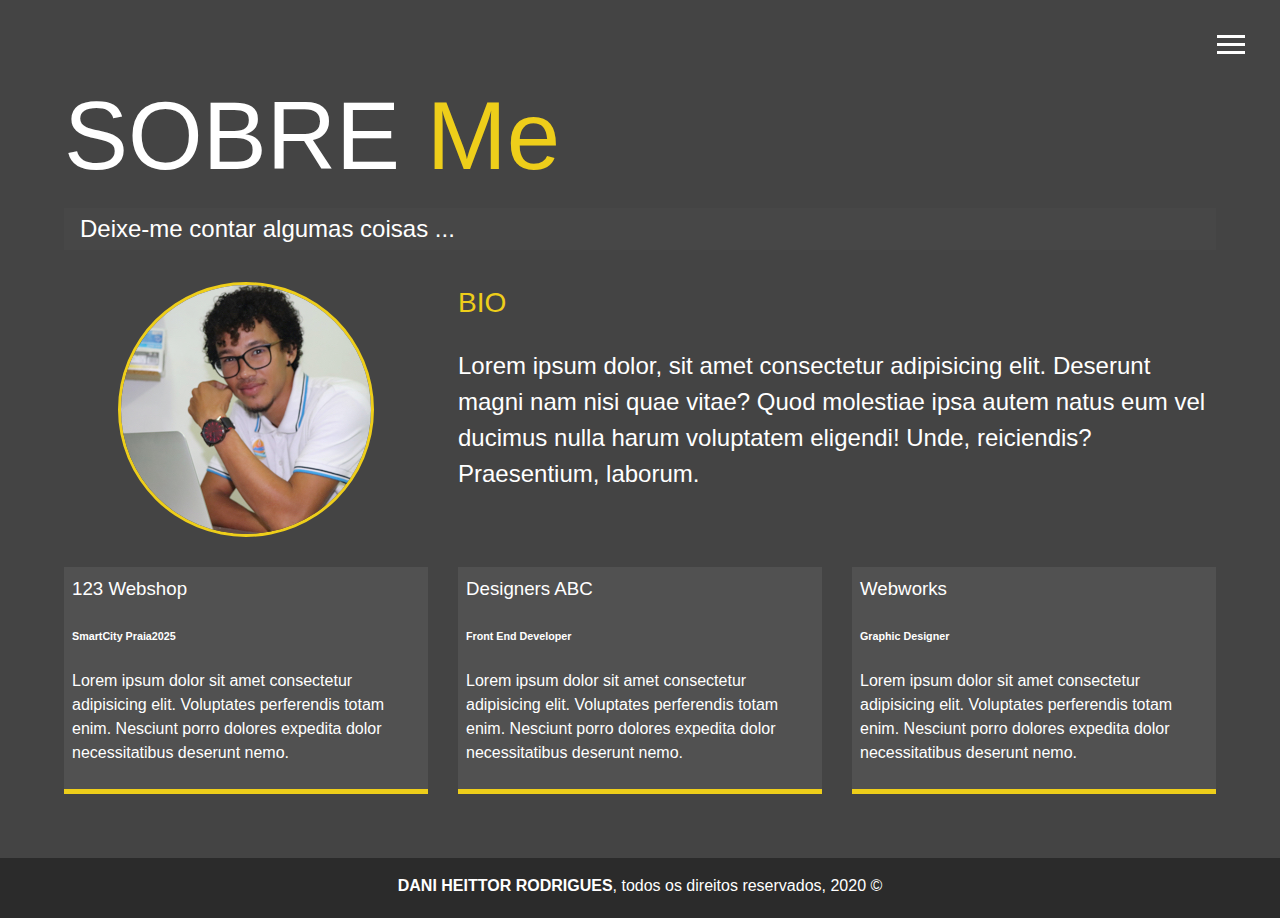
==== diretorio/about.html @ 76c3436e "Add files via upload" ====
<!DOCTYPE html>
<html lang="pt">
  <head>
    <meta charset="UTF-8" />
    <meta name="viewport" content="width=device-width, initial-scale=1.0" />
    <meta http-equiv="X-UA-Compatible" content="ie=edge" />
    <link
      rel="stylesheet"
      href="https://use.fontawesome.com/releases/v5.2.0/css/all.css"
      integrity="sha384-hWVjflwFxL6sNzntih27bfxkr27PmbbK/iSvJ+a4+0owXq79v+lsFkW54bOGbiDQ"
      crossorigin="anonymous"
    />
    <link rel="stylesheet" href="css/main.css" />
    <title>About Me</title>
  </head>

  <body>
    <header>
      <div class="menu-btn">
        <div class="btn-line"></div>
        <div class="btn-line"></div>
        <div class="btn-line"></div>
      </div>

      <nav class="menu">
        <div class="menu-branding">
          <div class="portrait"></div>
        </div>
        <ul class="menu-nav">
          <li class="nav-item current">
            <a href="index.html" class="nav-link">
              INICIAL
            </a>
          </li>
          <li class="nav-item">
            <a href="about.html" class="nav-link">
              SOBRE MIM
            </a>
          </li>
          <li class="nav-item">
            <a href="work.html" class="nav-link">
              MEUS TRABALHOS
            </a>
          </li>
          <li class="nav-item">
            <a href="contact.html" class="nav-link">
              COMO ME CONTACTAR
            </a>
          </li>
        </ul>
      </nav>
    </header>

    <main id="about">
      <h1 class="lg-heading">
        SOBRE
        <span class="text-secondary">Me</span>
      </h1>
      <h2 class="sm-heading">
        Deixe-me contar algumas coisas ...
      </h2>
      <div class="about-info">
        <img src="img/portrait.jpg" alt="John Doe" class="bio-image" />

        <div class="bio">
          <h3 class="text-secondary">BIO</h3>
          <p>
            Lorem ipsum dolor, sit amet consectetur adipisicing elit. Deserunt
            magni nam nisi quae vitae? Quod molestiae ipsa autem natus eum vel
            ducimus nulla harum voluptatem eligendi! Unde, reiciendis?
            Praesentium, laborum.
          </p>
        </div>

        <div class="job job-1">
          <h3>123 Webshop</h3>
          <h6>SmartCity Praia2025</h6>
          <p>
            Lorem ipsum dolor sit amet consectetur adipisicing elit. Voluptates
            perferendis totam enim. Nesciunt porro dolores expedita dolor
            necessitatibus deserunt nemo.
          </p>
        </div>

        <div class="job job-2">
          <h3>Designers ABC</h3>
          <h6>Front End Developer</h6>
          <p>
            Lorem ipsum dolor sit amet consectetur adipisicing elit. Voluptates
            perferendis totam enim. Nesciunt porro dolores expedita dolor
            necessitatibus deserunt nemo.
          </p>
        </div>

        <div class="job job-3">
          <h3>Webworks</h3>
          <h6>Graphic Designer</h6>
          <p>
            Lorem ipsum dolor sit amet consectetur adipisicing elit. Voluptates
            perferendis totam enim. Nesciunt porro dolores expedita dolor
            necessitatibus deserunt nemo.
          </p>
        </div>
      </div>
    </main>

    <footer id="main-footer">
      <strong>DANI HEITTOR RODRIGUES</strong>, todos os direitos reservados, 2020 ©
    </footer>

    <script src="js/main.js"></script>
  </body>
</html>
---- diretorio/css/main.css ----
.menu-btn {
  position: absolute;
  z-index: 3;
  right: 35px;
  top: 35px;
  cursor: pointer;
  transition: all 0.5s ease-out; }
  .menu-btn .btn-line {
    width: 28px;
    height: 3px;
    margin: 0 0 5px 0;
    background: #fff;
    transition: all 0.5s ease-out; }
  .menu-btn.close {
    transform: rotate(180deg); }
    .menu-btn.close .btn-line:nth-child(1) {
      transform: rotate(45deg) translate(5px, 5px); }
    .menu-btn.close .btn-line:nth-child(2) {
      opacity: 0; }
    .menu-btn.close .btn-line:nth-child(3) {
      transform: rotate(-45deg) translate(7px, -6px); }

.menu {
  position: fixed;
  top: 0;
  width: 100%;
  opacity: 0.9;
  visibility: hidden; }
  .menu.show {
    visibility: visible; }
  .menu-branding, .menu-nav {
    display: flex;
    flex-flow: column wrap;
    align-items: center;
    justify-content: center;
    float: left;
    width: 50%;
    height: 100vh;
    overflow: hidden; }
  .menu-nav {
    margin: 0;
    padding: 0;
    background: #373737;
    list-style: none;
    transform: translate3d(0, -100%, 0);
    transition: all 0.5s ease-out; }
    .menu-nav.show {
      transform: translate3d(0, 0, 0); }
  .menu-branding {
    background: #444;
    transform: translate3d(0, 100%, 0);
    transition: all 0.5s ease-out; }
    .menu-branding.show {
      transform: translate3d(0, 0, 0); }
    .menu-branding .portrait {
      width: 250px;
      height: 250px;
      background: url("../img/portrait.jpg");
      border-radius: 50%;
      border: solid 3px #eece1a; }
  .menu .nav-item {
    transform: translate3d(600px, 0, 0);
    transition: all 0.5s ease-out; }
    .menu .nav-item.show {
      transform: translate3d(0, 0, 0); }
    .menu .nav-item.current > a {
      color: #eece1a; }
  .menu .nav-link {
    display: inline-block;
    position: relative;
    font-size: 30px;
    text-transform: uppercase;
    padding: 1rem 0;
    font-weight: 300;
    color: #fff;
    text-decoration: none;
    transition: all 0.5s ease-out; }
    .menu .nav-link:hover {
      color: chartreuse;
        transform: scale(1.25)
}

.nav-item:nth-child(1) {
  transition-delay: 0.1s; }

.nav-item:nth-child(2) {
  transition-delay: 0.2s; }

.nav-item:nth-child(3) {
  transition-delay: 0.3s; }

.nav-item:nth-child(4) {
  transition-delay: 0.4s; }

* {
  box-sizing: border-box; }

body {
  background: #444;
  color: #fff;
  height: 100%;
  margin: 0;
  font-family: 'Segoe UI', Tahoma, Geneva, Verdana, sans-serif;
  line-height: 1.5; }
  body#bg-img {
    background: url(../img/background.jpg);
    background: rgba(68, 68, 68, 0.9), url(../img/background.jpg);
    background-attachment: fixed;
    background-size: cover; } 

h1,
h2,
h3 {
  margin: 0;
  font-weight: 300; }
  h1.lg-heading,
  h2.lg-heading,
  h3.lg-heading {
    font-size: 6rem; }
  h1.sm-heading,
  h2.sm-heading,
  h3.sm-heading {
    margin-bottom: 2rem;
    padding: 0.2rem 1rem;
    background: rgba(73, 73, 73, 0.5); }

a {
  color: #fff;
  text-decoration: none; }

header {
  position: fixed;
  z-index: 2;
  width: 100%; }

.text-secondary {
  color: #eece1a; }

main {
  padding: 4rem;
  min-height: calc(100vh - 60px); }
  main .icons {
    margin-top: 1rem; }
    main .icons a {
      padding: 0.4rem; }
      main .icons a:hover {
        color: #eece1a;
        transition: all 0.5s ease-out; }
  main#home {
    overflow: hidden; }
    main#home h1 {
      margin-top: 20vh; }

.about-info {
  display: grid;
  grid-gap: 30px;
  grid-template-areas: 'bioimage bio bio' 'job1 job2 job3';
  grid-template-columns: repeat(3, 1fr); }
  .about-info .bio-image {
    grid-area: bioimage;
    margin: auto;
    border-radius: 50%;
    border: #eece1a 3px solid; }
  .about-info .bio {
    grid-area: bio;
    font-size: 1.5rem; }
  .about-info .job-1 {
    grid-area: job1; }
  .about-info .job-2 {
    grid-area: job2; }
  .about-info .job-3 {
    grid-area: job3; }
  .about-info .job {
    background: #515151;
    padding: 0.5rem;
    border-bottom: #eece1a 5px solid; }

.projects {
  display: grid;
  grid-gap: 0.7rem;
  grid-template-columns: repeat(3, 1fr); }
  .projects img {
    width: 100%;
    border: 3px #fff solid; }
    .projects img:hover {
      opacity: 0.5;
      border-color: #eece1a;
      transition: all 0.5s ease-out; }

.boxes {
  display: flex;
  flex-wrap: wrap;
  justify-content: space-evenly;
  align-items: center;
  margin-top: 1rem; }
  .boxes div {
    font-size: 2rem;
    border: 3px #fff solid;
    padding: 1.5rem 2.5rem;
    margin-bottom: 3rem;
    transition: all 0.5s ease-out; }
    .boxes div:hover {
      padding: 0.5rem 1.5rem;
      background: #eece1a;
      color: #000; }
      .boxes div:hover span {
        color: #000; }

.btn, .btn-dark, .btn-light {
  display: block;
  padding: 0.5rem 1rem;
  border: 0;
  margin-bottom: 0.3rem; }
  .btn:hover, .btn-dark:hover, .btn-light:hover {
    background: #eece1a;
    color: #000; }

.btn-dark {
  background: black;
  color: #fff; }

.btn-light {
  background: #c4c4c4;
  color: #333; }

#main-footer {
  text-align: center;
  padding: 1rem;
  background: #2b2b2b;
  color: #fff;
  height: 60px; }

@media screen and (min-width: 1171px) {
  .projects {
    grid-template-columns: repeat(4, 1fr); } }

@media screen and (min-width: 769px) and (max-width: 1170px) {
  .projects {
    grid-template-columns: repeat(3, 1fr); } }

@media screen and (max-width: 768px) {
  main {
    align-items: center;
    text-align: center; }
    main .lg-heading {
      line-height: 1;
      margin-bottom: 1rem; }
  ul.menu-nav,
  div.menu-branding {
    float: none;
    width: 100%;
    min-height: 0; }
    ul.menu-nav.show,
    div.menu-branding.show {
      transform: translate3d(0, 0, 0); }
  .menu-nav {
    height: 75vh;
    transform: translate3d(-100%, 0, 0);
    font-size: 24px; }
  .menu-branding {
    height: 25vh;
    transform: translate3d(100%, 0, 0); }
    .menu-branding .portrait {
      background: url("../img/portrait_small.jpg");
      width: 150px;
      height: 150px; }
  .about-info {
    grid-template-areas: 'bioimage' 'bio' 'job1' 'job2' 'job3';
    grid-template-columns: 1fr; }
  .projects {
    grid-template-columns: repeat(2, 1fr); } }

@media screen and (max-width: 500px) {
  main {
    padding: 2rem; }
    main #home h1 {
      margin-top: 10vh; }
    main .lg-heading {
      margin-top: 1rem;
      font-size: 5rem; }
  .projects {
    grid-template-columns: 1fr; } }
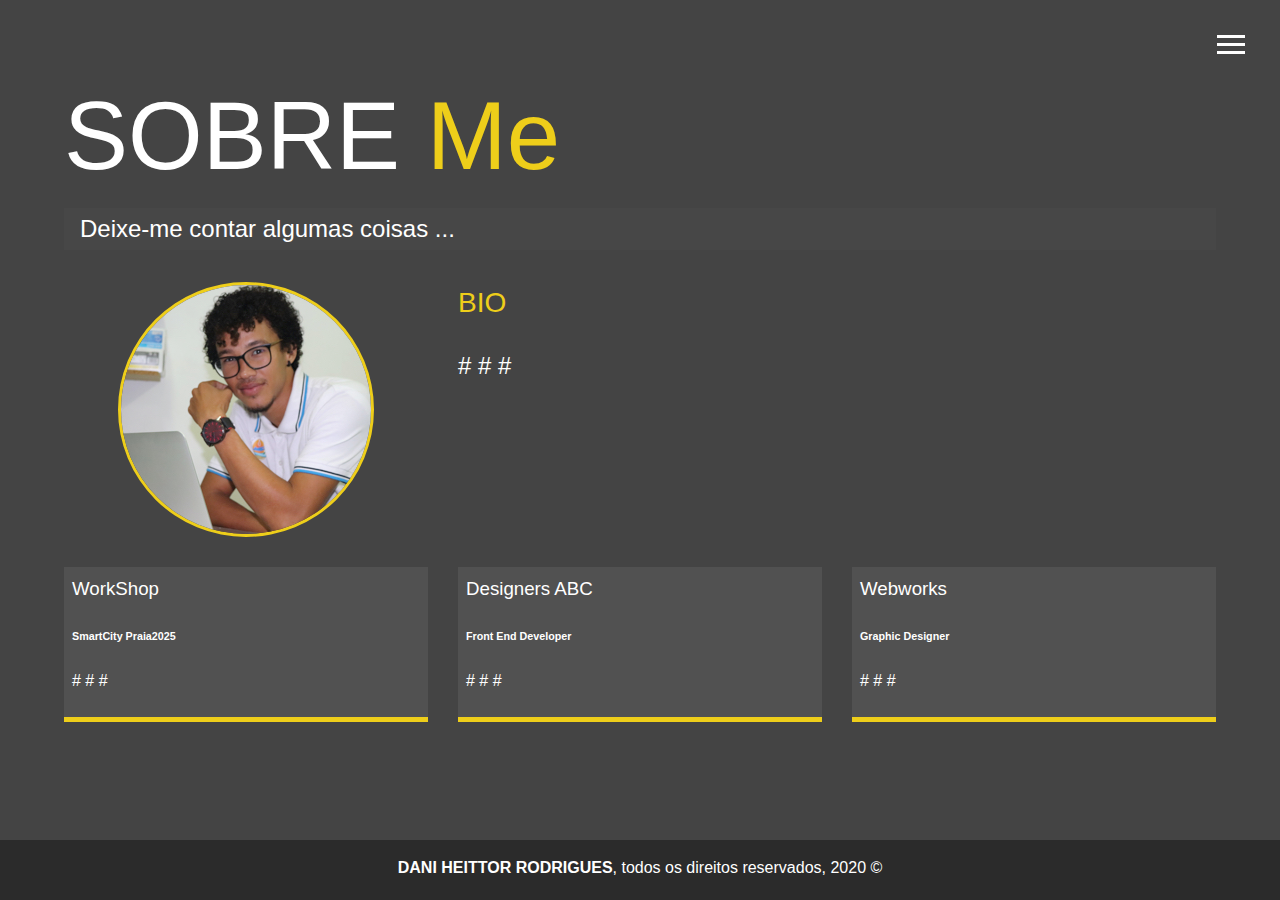
==== commit 830cace2: "alt" ====
--- a/diretorio/about.html
+++ b/diretorio/about.html
@@ -65,20 +65,19 @@
         <div class="bio">
           <h3 class="text-secondary">BIO</h3>
           <p>
-            Lorem ipsum dolor, sit amet consectetur adipisicing elit. Deserunt
-            magni nam nisi quae vitae? Quod molestiae ipsa autem natus eum vel
-            ducimus nulla harum voluptatem eligendi! Unde, reiciendis?
-            Praesentium, laborum.
+            #
+            #
+            #
           </p>
         </div>
 
         <div class="job job-1">
-          <h3>123 Webshop</h3>
+          <h3>WorkShop</h3>
           <h6>SmartCity Praia2025</h6>
           <p>
-            Lorem ipsum dolor sit amet consectetur adipisicing elit. Voluptates
-            perferendis totam enim. Nesciunt porro dolores expedita dolor
-            necessitatibus deserunt nemo.
+            #
+            #
+            #
           </p>
         </div>
 
@@ -86,9 +85,9 @@
           <h3>Designers ABC</h3>
           <h6>Front End Developer</h6>
           <p>
-            Lorem ipsum dolor sit amet consectetur adipisicing elit. Voluptates
-            perferendis totam enim. Nesciunt porro dolores expedita dolor
-            necessitatibus deserunt nemo.
+            #
+            #
+            #
           </p>
         </div>
 
@@ -96,9 +95,9 @@
           <h3>Webworks</h3>
           <h6>Graphic Designer</h6>
           <p>
-            Lorem ipsum dolor sit amet consectetur adipisicing elit. Voluptates
-            perferendis totam enim. Nesciunt porro dolores expedita dolor
-            necessitatibus deserunt nemo.
+            #
+            #
+            #
           </p>
         </div>
       </div>
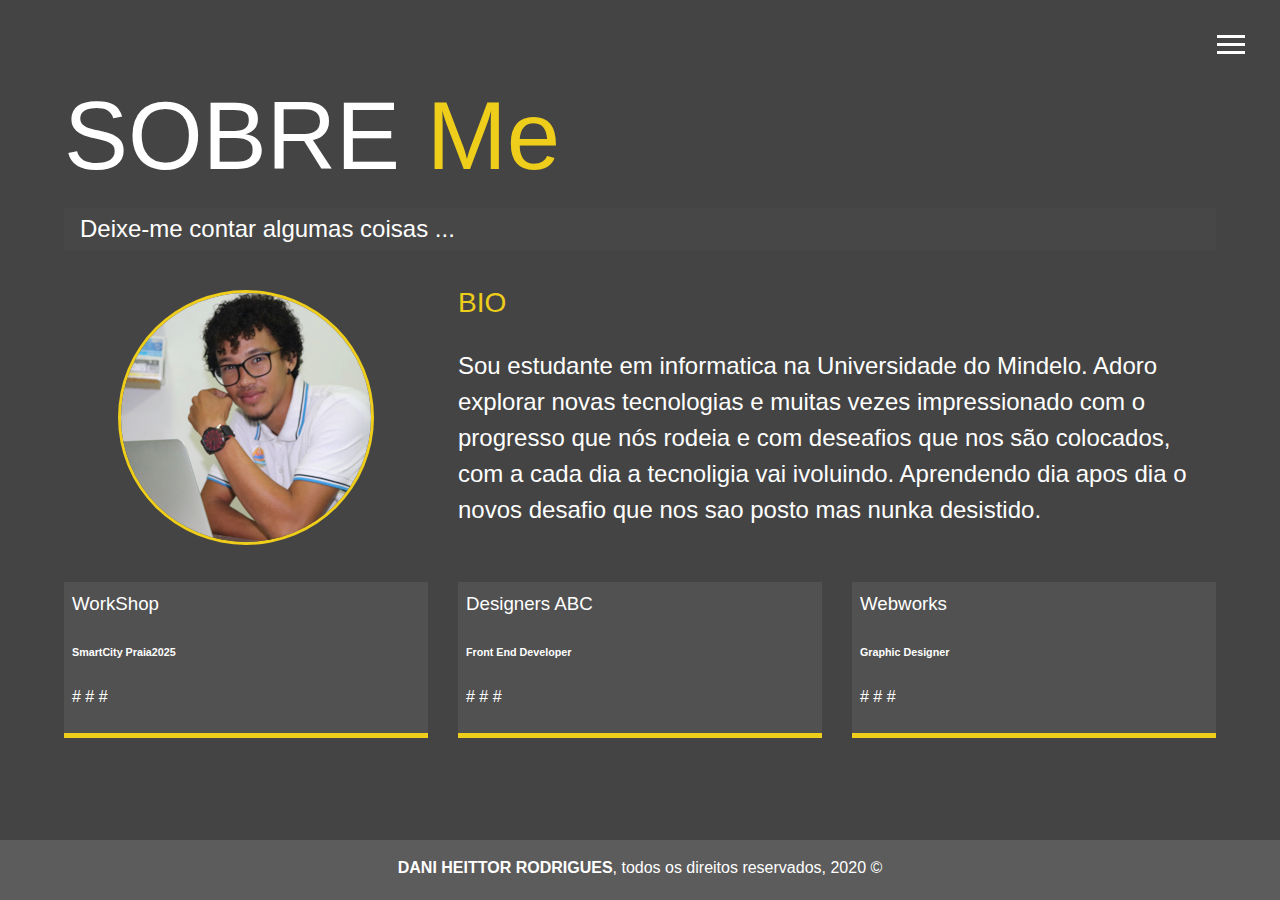
==== commit 831c4b93: "Asdf" ====
--- a/diretorio/about.html
+++ b/diretorio/about.html
@@ -11,7 +11,7 @@
       crossorigin="anonymous"
     />
     <link rel="stylesheet" href="css/main.css" />
-    <title>About Me</title>
+    <title>Portfolio DHRodrigues</title>
   </head>
 
   <body>
@@ -65,9 +65,11 @@
         <div class="bio">
           <h3 class="text-secondary">BIO</h3>
           <p>
-            #
-            #
-            #
+            Sou estudante em informatica na Universidade do Mindelo.
+              Adoro explorar novas tecnologias e muitas vezes impressionado com
+              o progresso que nós rodeia e com deseafios que nos são colocados,
+              com a cada dia a tecnoligia vai ivoluindo. Aprendendo dia apos dia
+              o novos desafio que nos sao posto mas nunka desistido.
           </p>
         </div>
 
--- a/diretorio/css/main.css
+++ b/diretorio/css/main.css
@@ -226,7 +226,7 @@
 #main-footer {
   text-align: center;
   padding: 1rem;
-  background: #2b2b2b;
+  background: #5c5c5c;
   color: #fff;
   height: 60px; }
 
